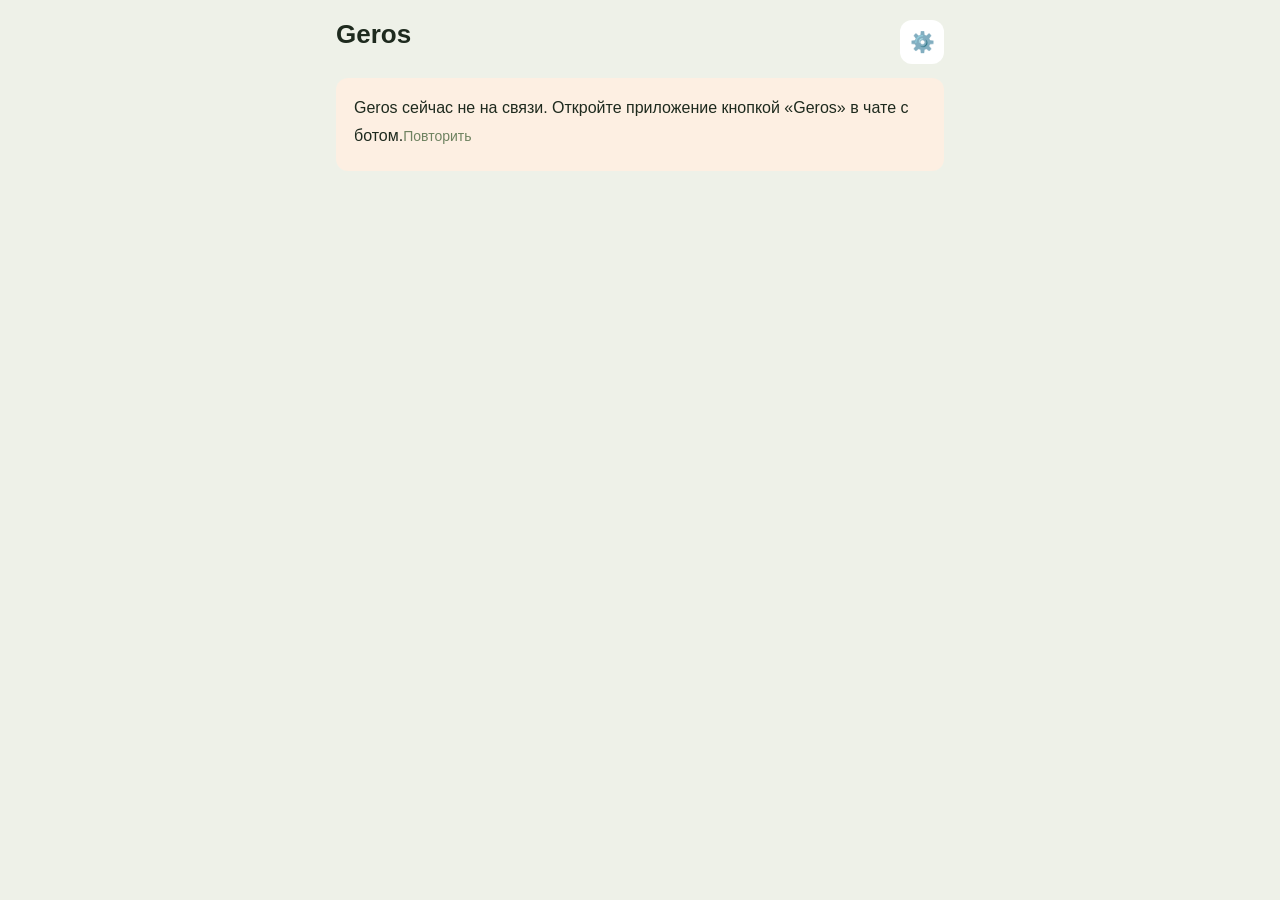
==== app/index.html @ c7873bcd "Geros Mini App (v3.12) at /app/ Built from sazaa34/geros miniapp/ (Preact + Vite). Static files only" ====
<!doctype html>
<html lang="ru">
<head>
  <meta charset="utf-8">
  <meta name="viewport" content="width=device-width, initial-scale=1, viewport-fit=cover, user-scalable=no">
  <meta name="color-scheme" content="light dark">
  <title>Geros</title>
  <script src="https://telegram.org/js/telegram-web-app.js?59"></script>
  <script type="module" crossorigin src="./assets/index-C13r9jTx.js"></script>
  <link rel="stylesheet" crossorigin href="./assets/style-DZILt7jk.css">
</head>
<body>
  <div id="app"></div>
</body>
</html>
---- app/assets/style-DZILt7jk.css ----
:root{--sage: #B7C4A8;--forest: #1E2A1E;--moss: #6E8260;--mist: #EEF1E8;--bg: var(--tg-theme-secondary-bg-color, var(--mist));--card: var(--tg-theme-section-bg-color, var(--tg-theme-bg-color, #ffffff));--text: var(--tg-theme-text-color, var(--forest));--muted: var(--tg-theme-hint-color, #6b7565);--accent: var(--moss);--accent-soft: color-mix(in srgb, var(--sage) 45%, transparent);--line: color-mix(in srgb, var(--muted) 22%, transparent);--red: #E5484D;--orange: #F2994A;--yellow: #D9B43B;--green: var(--moss);--safe-top: max(env(safe-area-inset-top, 0px), var(--tg-content-safe-area-inset-top, 0px));--safe-bottom: max(env(safe-area-inset-bottom, 0px), var(--tg-safe-area-inset-bottom, 0px))}@media(prefers-color-scheme:dark){:root{--bg: var(--tg-theme-secondary-bg-color, #141a14);--card: var(--tg-theme-section-bg-color, var(--tg-theme-bg-color, #1E2A1E));--text: var(--tg-theme-text-color, #EEF1E8);--muted: var(--tg-theme-hint-color, #9aa692)}}*{box-sizing:border-box;-webkit-tap-highlight-color:transparent}html,body{margin:0;background:var(--bg);color:var(--text);font:16px/1.4 -apple-system,BlinkMacSystemFont,Segoe UI,Roboto,Helvetica Neue,Arial,sans-serif;-webkit-font-smoothing:antialiased;overscroll-behavior:none}button,input{font:inherit;color:inherit}.screen{max-width:640px;margin:0 auto;padding:calc(12px + var(--safe-top)) 16px calc(88px + var(--safe-bottom))}.hero{display:flex;align-items:flex-start;justify-content:space-between;margin:8px 0 14px}h1{font-size:26px;line-height:1.15;margin:0 0 4px;font-weight:700}.title{display:flex;align-items:center;justify-content:space-between;margin:6px 0 12px}h2{font-size:22px;margin:0;font-weight:700}.card{display:block;width:100%;text-align:left;background:var(--card);border:0;border-radius:16px;padding:14px 16px;margin:0 0 10px}.card.tap{cursor:pointer;transition:transform .08s ease}.card.tap:active{transform:scale(.985)}.card.empty{color:var(--muted);line-height:1.5}.card.warn{box-shadow:inset 3px 0 0 var(--orange)}.label{font-size:13px;font-weight:600;color:var(--muted);text-transform:none;margin-bottom:8px;display:flex;align-items:center;gap:4px}.sublabel{font-size:13px;color:var(--muted);margin:12px 0 4px}.chev{margin-left:auto;font-size:20px;line-height:1}.muted{color:var(--muted)}.small{font-size:14px}.center{text-align:center}.big-line{font-size:18px;font-weight:600}.amount{font-size:30px;font-weight:700;letter-spacing:-.5px}.line{display:flex;align-items:center;gap:10px;padding:8px 0;border-top:1px solid var(--line)}.line:first-of-type{border-top:0}.label+.line{border-top:0}.line-main{flex:1;min-width:0}.right{text-align:right;white-space:nowrap}.income{color:var(--green)}.zone{width:10px;height:10px;border-radius:50%;flex:none;background:var(--green)}.zone.red,.zone.overdue{background:var(--red)}.zone.orange{background:var(--orange)}.zone.yellow{background:var(--yellow)}.due{font-size:13px;white-space:nowrap;color:var(--muted)}.due.red,.due.overdue{color:var(--red);font-weight:600}.due.orange{color:var(--orange);font-weight:600}.progress{display:flex;align-items:center;gap:10px;margin:8px 0 6px}.progress svg{flex:1;height:6px}.progress span{font-size:13px;color:var(--muted);min-width:36px;text-align:right}.track{fill:var(--line)}.fill{fill:var(--accent)}.fill.red,.fill.overdue{fill:var(--red)}.fill.orange{fill:var(--orange)}.bar{width:100%;height:8px;display:block}.cat{padding:6px 0}.cat-head{display:flex;justify-content:space-between;font-size:15px;margin-bottom:4px}.tiles{display:grid;grid-template-columns:repeat(3,1fr);gap:10px;margin-top:4px}.tile{background:var(--card);border:0;border-radius:16px;padding:14px 6px;display:flex;flex-direction:column;align-items:center;gap:4px;font-size:14px;min-height:76px}.tile span{font-size:24px}.tile:active{transform:scale(.97)}.goal-head{display:flex;justify-content:space-between;gap:8px;align-items:baseline}.goal-title{font-weight:600;font-size:17px}.meta{display:flex;flex-wrap:wrap;gap:8px;align-items:center;justify-content:space-between;font-size:14px}.check{display:flex;align-items:center;gap:12px;width:100%;background:none;border:0;border-top:1px solid var(--line);padding:12px 0;text-align:left;min-height:48px}.label+.check,.muted+.check{border-top:0}.check .box{width:24px;height:24px;border-radius:7px;border:2px solid var(--accent);display:grid;place-items:center;flex:none;font-weight:700;color:#fff}.check.done .box{background:var(--accent)}.check.done .check-text{color:var(--muted);text-decoration:line-through}.check-text{flex:1}input[type=text],input[type=date]{width:100%;border:1px solid var(--line);background:transparent;border-radius:12px;padding:11px 12px;min-height:46px;outline:none}input:focus{border-color:var(--accent)}.add-step{display:flex;flex-wrap:wrap;gap:8px;margin-top:10px}.add-step input[type=text]{flex:1 1 100%}.add-step input[type=date]{flex:1}.inline-form{display:flex;gap:8px}.btn{background:var(--tg-theme-button-color, var(--moss));color:var(--tg-theme-button-text-color, #fff);border:0;border-radius:12px;padding:0 18px;min-height:46px;font-weight:600}.btn.wide{width:100%}.btn:disabled{opacity:.5}.link{background:none;border:0;color:var(--tg-theme-link-color, var(--accent));padding:6px 0;font-size:14px}.icon-btn{background:var(--card);border:0;border-radius:12px;min-width:44px;min-height:44px;font-size:20px}.icon-btn:disabled{opacity:.35}.chip{display:inline-block;font-size:12px;padding:2px 8px;border-radius:99px;margin:4px 4px 0 0;background:var(--accent-soft)}.chip.overlap,.chip.cancel{background:color-mix(in srgb,var(--orange) 22%,transparent)}.chip.student{background:color-mix(in srgb,var(--sage) 55%,transparent)}.chip.star{background:color-mix(in srgb,var(--yellow) 30%,transparent)}.stats{display:flex;flex-wrap:wrap;gap:18px;margin-top:8px}.stats div{display:flex;flex-direction:column;font-weight:600}.month-switch{display:flex;align-items:center;justify-content:space-between;margin:0 0 10px;font-weight:600;text-transform:capitalize}.row{display:flex;align-items:center;justify-content:space-between;gap:12px;width:100%;min-height:48px;background:none;border:0;border-top:1px solid var(--line);padding:8px 0;text-align:left}.label+.row{border-top:0}.row-text{flex:1}.toggle{width:50px;height:30px;border-radius:99px;background:var(--line);position:relative;flex:none;transition:background .15s}.toggle span{position:absolute;top:3px;left:3px;width:24px;height:24px;border-radius:50%;background:#fff;box-shadow:0 1px 3px #00000040;transition:transform .15s}.toggle.on{background:var(--accent)}.toggle.on span{transform:translate(20px)}.stepper{display:flex;align-items:center;gap:12px}.stepper button{width:40px;height:40px;border-radius:12px;border:0;background:var(--accent-soft);font-size:20px}.segmented{display:flex;gap:6px;background:var(--line);padding:4px;border-radius:14px}.segmented.column{flex-direction:column}.segmented button{flex:1;border:0;background:none;border-radius:10px;min-height:42px;padding:6px 10px}.segmented button.on{background:var(--card);font-weight:600;box-shadow:0 1px 3px #0000001f}.tech summary{font-weight:600;cursor:pointer;min-height:28px}.tech[open] summary{margin-bottom:8px}.notice{background:color-mix(in srgb,var(--orange) 16%,var(--card));border-radius:12px;padding:10px 12px;font-size:14px;margin-bottom:10px}.notice.big{padding:18px;font-size:16px;line-height:1.5}.skeleton .sk-line{height:12px;border-radius:6px;background:var(--line);margin:6px 0;animation:pulse 1.2s ease-in-out infinite}.w60{width:60%}.w90{width:90%}@keyframes pulse{50%{opacity:.45}}
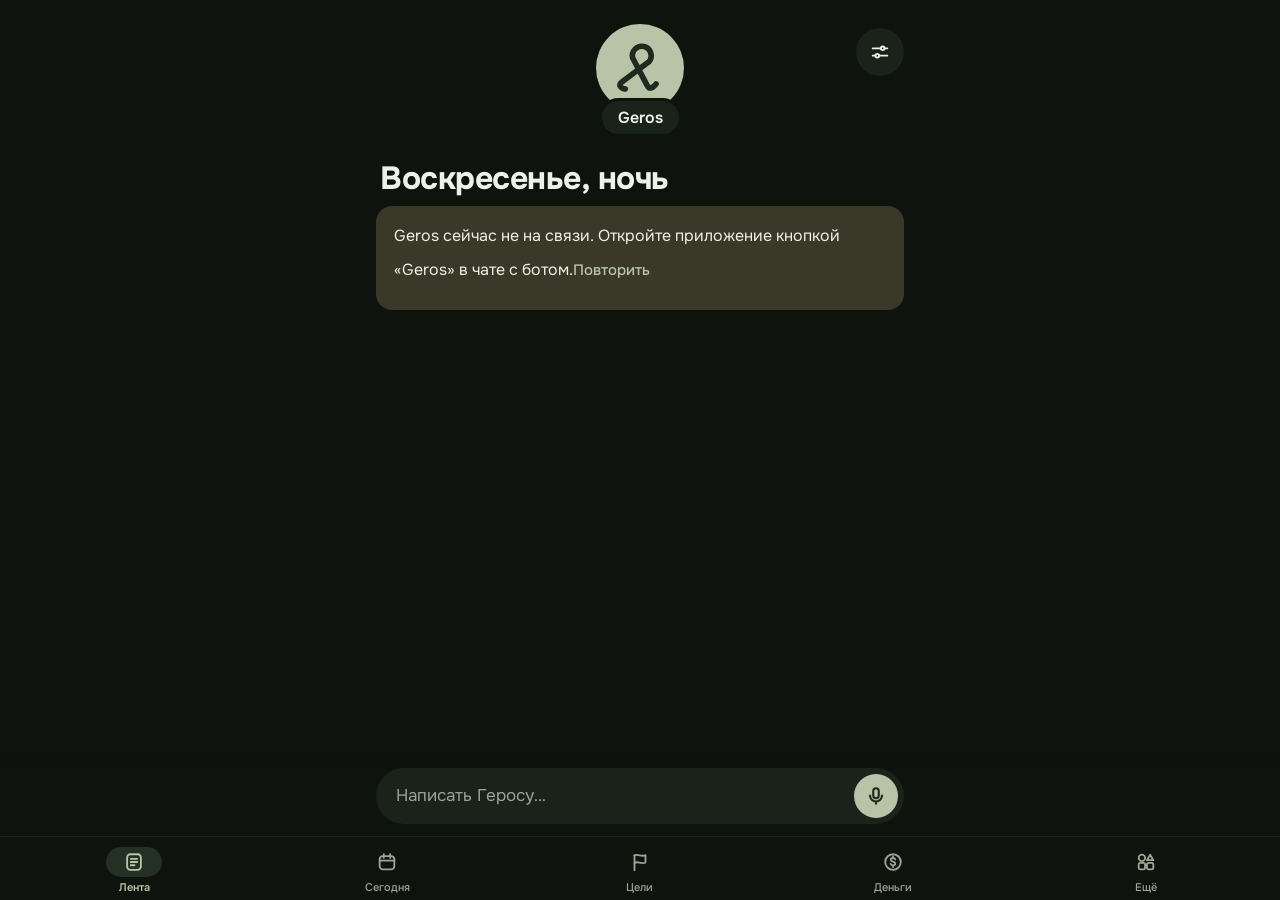
==== commit 112edd1c: "Geros Mini App 3.14: dark forest/sage design, feed, bottom tabs Co-Authored-By: Claude Opus 5.5 <nor" ====
--- a/app/index.html
+++ b/app/index.html
@@ -1,15 +1,21 @@
-<!doctype html>
-<html lang="ru">
-<head>
-  <meta charset="utf-8">
-  <meta name="viewport" content="width=device-width, initial-scale=1, viewport-fit=cover, user-scalable=no">
-  <meta name="color-scheme" content="light dark">
-  <title>Geros</title>
-  <script src="https://telegram.org/js/telegram-web-app.js?59"></script>
-  <script type="module" crossorigin src="./assets/index-C13r9jTx.js"></script>
-  <link rel="stylesheet" crossorigin href="./assets/style-DZILt7jk.css">
-</head>
-<body>
-  <div id="app"></div>
-</body>
-</html>
+<!doctype html>
+<html lang="ru">
+<head>
+  <meta charset="utf-8">
+  <meta name="viewport" content="width=device-width, initial-scale=1, viewport-fit=cover, user-scalable=no">
+  <meta name="color-scheme" content="dark">
+  <meta name="theme-color" content="#0E130E">
+  <title>Geros</title>
+  <link rel="preconnect" href="https://fonts.googleapis.com">
+  <link rel="preconnect" href="https://fonts.gstatic.com" crossorigin>
+  <link rel="stylesheet" href="https://fonts.googleapis.com/css2?family=Onest:wght@400;500;600;700&display=swap">
+  <style>html, body { background: #0E130E; }</style>
+  <script src="https://telegram.org/js/telegram-web-app.js?59"></script>
+  <script type="module" crossorigin src="./assets/index-aTZaz5pM.js"></script>
+  <link rel="stylesheet" crossorigin href="./assets/style-SDEdUzBR.css">
+</head>
+<body>
+  <div id="app"></div>+
+</body>
+</html>
--- a/app/assets/style-SDEdUzBR.css
+++ b/app/assets/style-SDEdUzBR.css
@@ -0,0 +1 @@
+:root{--ink: #0E130E;--surface: #1A231A;--raised: #243024;--line: #1F281F;--edge: #2C382C;--text: #EEF1E8;--muted: #9AA692;--sage: #B7C4A8;--moss: #6E8260;--forest: #1E2A1E;--sand: #D9CBA8;--clay: #E3A57A;--alert: #E86A5E;--yellow: #D9B43B;--safe-top: max(env(safe-area-inset-top, 0px), var(--tg-content-safe-area-inset-top, 0px));--safe-bottom: max(env(safe-area-inset-bottom, 0px), var(--tg-safe-area-inset-bottom, 0px));--tab-h: calc(64px + var(--safe-bottom));color-scheme:dark}*{box-sizing:border-box;-webkit-tap-highlight-color:transparent}html,body{margin:0;background:var(--ink);color:var(--text);font:16px/1.45 Onest,-apple-system,BlinkMacSystemFont,Segoe UI,sans-serif;-webkit-font-smoothing:antialiased;overscroll-behavior:none}button,input{font:inherit;color:inherit}button{cursor:pointer}button:disabled{cursor:default}:focus-visible{outline:2px solid var(--sage);outline-offset:2px}.num,.amount,.time,.due{font-variant-numeric:tabular-nums}.ic{fill:none;stroke:currentColor;stroke-linecap:round;stroke-linejoin:round;flex:none}.screen{max-width:560px;margin:0 auto;padding:calc(12px + var(--safe-top)) 16px calc(var(--tab-h) + 28px)}.screen.with-dock{padding-bottom:calc(var(--tab-h) + 100px)}.screen.no-tabs{padding-bottom:calc(110px + var(--safe-bottom))}.brand{position:relative;display:flex;flex-direction:column;align-items:center;padding-top:12px}.avatar{width:88px;height:88px;border-radius:50%;background:var(--sage);color:var(--forest);display:grid;place-items:center}.name-pill{margin-top:-14px;padding:5px 16px;border-radius:999px;background:var(--surface);border:3px solid var(--ink);font-size:16px;font-weight:600}.round-btn{position:absolute;top:16px;right:0;width:48px;height:48px;border-radius:50%;border:0;background:var(--surface);display:grid;place-items:center}.round-btn:active{background:var(--raised)}.page-title{padding:24px 4px 8px}.page-title h1,.title h1{margin:0;font-size:32px;line-height:1.15;font-weight:700;letter-spacing:-.5px}.page-title p{margin:8px 0 0;font-size:17px;line-height:1.4;color:var(--muted)}.title{display:flex;align-items:center;justify-content:space-between;gap:12px;margin:8px 4px 18px}.title h1{font-size:28px}.feed-item{display:flex;gap:16px;margin:0 -16px;padding:22px 20px;border-bottom:1px solid var(--line)}button.feed-item{width:calc(100% + 32px);background:none;border:0;border-bottom:1px solid var(--line);text-align:left}button.feed-item:active{background:var(--surface)}.feed-body{flex:1;min-width:0}.feed-body h2{margin:4px 0 0;font-size:20px;line-height:1.25;font-weight:600}.feed-body p{margin:6px 0 0;color:var(--muted)}.kicker{font-size:14px;font-weight:500;color:var(--sage)}.kicker.clay{color:var(--clay)}.kicker.sand{color:var(--sand)}.kicker.mist{color:var(--muted)}.tile-ic{width:48px;height:48px;flex:none;border-radius:15px;background:var(--sage);color:var(--forest);display:grid;place-items:center}.tile-ic.small{width:38px;height:38px;border-radius:12px}.tile-ic.clay{background:var(--clay)}.tile-ic.sand{background:var(--sand)}.tile-ic.mist{background:var(--text)}.actions{display:flex;flex-wrap:wrap;align-items:center;gap:4px 22px;margin-top:10px}.act{display:inline-flex;align-items:center;gap:8px;min-height:44px;padding:0;border:0;background:none;font-size:15px;font-weight:500}.act:active{opacity:.6}.act:disabled{opacity:.4}.pill{display:inline-flex;align-items:center;justify-content:center;gap:8px;min-height:44px;padding:0 18px;border:0;border-radius:999px;background:var(--sage);color:var(--forest);font-size:15px;font-weight:600}.pill:active{transform:scale(.97)}.pill:disabled{opacity:.5}.pill.big{width:100%;min-height:54px;font-size:17px}.pill.ghost{background:var(--raised);color:var(--text)}.deadline{display:flex;align-items:center;gap:10px;padding:8px 0;border-top:1px solid var(--line)}.deadline:first-child{border-top:0}.deadline .line-main{font-size:16px}.amount{font-size:32px;line-height:1.15;font-weight:700;letter-spacing:-.5px;margin-top:4px}.dock{position:fixed;left:0;right:0;bottom:calc(var(--tab-h) + 12px);z-index:20;padding:0 16px}.dock>*{max-width:528px;margin:0 auto}.dock:before{content:"";position:absolute;left:0;right:0;bottom:-12px;height:90px;background:linear-gradient(to top,var(--ink) 55%,transparent);z-index:-1;pointer-events:none}.dock.no-tabs{bottom:calc(16px + var(--safe-bottom))}.composer{display:flex;align-items:center;gap:12px;height:56px;padding:0 6px 0 20px;border-radius:999px;background:var(--surface)}.composer-text{flex:1;min-height:44px;border:0;background:none;text-align:left;font-size:17px;color:var(--muted);padding:0}.mic{width:44px;height:44px;border:0;border-radius:50%;background:var(--sage);color:var(--forest);display:grid;place-items:center}.tabbar{position:fixed;left:0;right:0;bottom:0;z-index:30;height:var(--tab-h);padding:6px 8px var(--safe-bottom);display:grid;grid-template-columns:repeat(5,minmax(0,1fr));background:var(--ink);border-top:1px solid var(--line)}.tab{display:flex;flex-direction:column;align-items:center;justify-content:center;gap:3px;border:0;background:none;color:var(--muted);font-size:11px;font-weight:500}.tab-ic{display:grid;place-items:center;width:56px;height:30px;border-radius:999px;transition:background .15s}.tab.on{color:var(--sage);font-weight:600}.tab.on .tab-ic{background:var(--raised)}.card{display:block;width:100%;text-align:left;background:var(--surface);border:0;border-radius:24px;padding:18px 20px;margin:0 0 12px}.card.tap{cursor:pointer;transition:transform .08s ease}.card.tap:active{transform:scale(.985)}.card.empty{color:var(--muted);line-height:1.5}.card.warn{box-shadow:inset 0 0 0 1.5px var(--clay)}.card.accent,.card.star{box-shadow:inset 0 0 0 1.5px var(--sage)}.card.dim{opacity:.6}.feed-item+.card,.page-title+.card{margin-top:18px}.card-head{display:flex;align-items:center;gap:12px;margin-bottom:6px}.card-head h2{margin:0;font-size:18px;font-weight:600;flex:1}.label{font-size:14px;font-weight:600;color:var(--muted);margin-bottom:8px;display:flex;align-items:center;gap:6px}.sublabel{font-size:14px;color:var(--muted);margin:14px 0 4px}.chev{margin-left:auto;color:var(--muted)}.muted{color:var(--muted)}.small{font-size:14px}.center{text-align:center}.big-line{font-size:18px;font-weight:600}.hint{color:var(--muted);font-size:14px;text-align:center;margin:22px 8px}.line{display:flex;align-items:center;gap:12px;padding:12px 0;border-top:1px solid var(--raised)}.line:first-of-type,.label+.line,.card-head+.line{border-top:0}.line-main{flex:1;min-width:0}.right{text-align:right;white-space:nowrap}.income{color:var(--sage)}.list-row{display:flex;align-items:center;gap:14px;width:100%;min-height:64px;padding:10px 0;border:0;border-top:1px solid var(--raised);background:none;text-align:left}.list-row:first-child{border-top:0}.list-row .line-main b{display:block;font-size:16px;font-weight:600}.list-row .line-main span{font-size:14px;color:var(--muted)}.status-ok{display:inline-flex;align-items:center;gap:6px;font-size:14px;color:var(--sage);white-space:nowrap}.status-off{font-size:14px;font-weight:600;padding:8px 14px;border-radius:999px;background:var(--raised);white-space:nowrap}.zone{width:9px;height:9px;border-radius:50%;flex:none;background:var(--sage)}.zone.red,.zone.overdue{background:var(--alert)}.zone.orange{background:var(--clay)}.zone.yellow{background:var(--yellow)}.due{font-size:14px;white-space:nowrap;color:var(--muted)}.due.red,.due.overdue{color:var(--alert);font-weight:600}.due.orange{color:var(--clay);font-weight:600}.due.yellow{color:var(--yellow);font-weight:600}.progress{display:flex;align-items:center;gap:12px;margin:14px 0 6px}.progress span{font-size:14px;font-weight:600;min-width:38px;text-align:right}.bar-track{flex:1;height:8px;border-radius:99px;background:var(--raised);overflow:hidden}.bar-fill{height:100%;border-radius:99px;background:var(--sage);transition:width .4s ease}.bar-fill.red,.bar-fill.overdue{background:var(--alert)}.bar-fill.orange{background:var(--clay)}.bar-fill.sand{background:var(--sand)}.bar-fill.clay{background:var(--clay)}.cat{padding:8px 0}.cat-head{display:flex;justify-content:space-between;font-size:15px;margin-bottom:6px}.chips{display:flex;gap:8px;margin:16px 4px 8px;flex-wrap:wrap}.chip-btn{min-height:40px;padding:0 16px;border:0;border-radius:999px;background:var(--surface);font-size:15px;font-weight:500}.chip-btn.on{background:var(--sage);color:var(--forest);font-weight:600}.timeline{padding:14px 4px 4px}.tl-row{display:flex;gap:14px}.tl-row.past{opacity:.45}.tl-time{width:64px;flex:none;padding-top:2px;font-size:14px;color:var(--muted);font-variant-numeric:tabular-nums}.tl-body{flex:1;min-width:0;border-left:2px solid var(--raised);padding:0 0 18px 16px}.tl-body b{display:block;font-size:17px;font-weight:500}.tl-body span{font-size:14px;color:var(--muted)}.tl-row.next .tl-time{padding-top:15px;color:var(--text);font-weight:600}.tl-row.next .tl-body{border-left:0;padding:14px 16px;border-radius:18px;background:var(--surface);margin-bottom:14px}.tl-row.next .tl-body b{font-weight:600}.tl-now{display:flex;align-items:center;gap:0;margin:0 0 14px}.tl-now .num{width:72px;flex:none;font-size:13px;font-weight:700;color:var(--sage)}.tl-now i{width:10px;height:10px;border-radius:50%;background:var(--sage);flex:none;margin-left:-5px}.tl-now em{flex:1;height:2px;background:var(--sage)}.tl-empty{color:var(--muted);padding:8px 0 16px}.circle-check{width:44px;height:44px;flex:none;border:0;background:none;padding:0;display:grid;place-items:center}.circle-check span{width:26px;height:26px;border-radius:50%;border:2px solid var(--muted);display:grid;place-items:center;color:var(--forest)}.circle-check.red span,.circle-check.overdue span{border-color:var(--alert)}.circle-check.orange span{border-color:var(--clay)}.circle-check.yellow span{border-color:var(--yellow)}.circle-check.done span{border:0;background:var(--sage)}.goal-head{display:flex;justify-content:space-between;gap:8px;align-items:center}.goal-title{font-weight:600;font-size:18px}.badge{padding:2px 10px;border-radius:99px;background:var(--sage);color:var(--forest);font-size:12px;font-weight:700}.next-box{display:flex;align-items:center;gap:12px;margin-top:14px;padding:12px 14px;border-radius:16px;background:var(--raised);color:var(--sage)}.next-box .line-main{color:var(--text)}.next-box .line-main div{font-size:14px;color:var(--muted)}.week-dots{display:flex;gap:8px;margin-top:14px}.week-dots span{width:30px;height:30px;border-radius:50%;background:var(--raised);display:grid;place-items:center;color:var(--forest)}.week-dots span.on{background:var(--clay)}.meta{display:flex;flex-wrap:wrap;gap:8px;align-items:center;justify-content:space-between;font-size:14px;color:var(--muted)}.why{font-style:italic;color:var(--muted);margin:12px 0 0}.check{display:flex;align-items:center;gap:12px;width:100%;background:none;border:0;border-top:1px solid var(--raised);padding:12px 0;text-align:left;min-height:52px}.label+.check,.muted+.check,.card-head+.check{border-top:0}.check .box{width:26px;height:26px;border-radius:50%;border:2px solid var(--muted);display:grid;place-items:center;flex:none;color:var(--forest)}.check.done .box{background:var(--sage);border-color:var(--sage)}.check.done .check-text{color:var(--muted);text-decoration:line-through}.check-text{flex:1}input[type=text],input[type=date],input[type=email]{width:100%;border:1.5px solid var(--edge);background:var(--ink);border-radius:14px;padding:11px 14px;min-height:48px;outline:none}input:focus{border-color:var(--sage)}input::placeholder{color:var(--muted);opacity:.7}input[type=date]{color-scheme:dark}.add-step{display:flex;flex-wrap:wrap;gap:8px;margin-top:12px}.add-step input[type=text]{flex:1 1 100%}.add-step input[type=date]{flex:1}.inline-form{display:flex;gap:8px;margin-top:10px}.btn{background:var(--sage);color:var(--forest);border:0;border-radius:999px;padding:0 20px;min-height:48px;font-weight:600}.btn.wide{width:100%;margin-top:10px}.btn.ghost{background:var(--raised);color:var(--text)}.btn:disabled{opacity:.5}.link{background:none;border:0;color:var(--sage);padding:8px 0;font-size:15px;font-weight:500;min-height:44px}.link.danger,.warn-text{color:var(--alert)}.icon-btn{background:var(--raised);border:0;border-radius:50%;width:44px;height:44px;display:grid;place-items:center;flex:none}.icon-btn:disabled{opacity:.35}.chip{display:inline-block;font-size:12px;font-weight:600;padding:3px 10px;border-radius:99px;margin:6px 6px 0 0;background:var(--raised);color:var(--sage)}.chip.overlap,.chip.cancel{background:color-mix(in srgb,var(--clay) 22%,transparent);color:var(--clay)}.chip.star{background:var(--sage);color:var(--forest)}.stats{display:flex;flex-wrap:wrap;gap:20px;margin-top:12px}.stats div{display:flex;flex-direction:column;font-weight:600}.stats .muted{font-weight:400}.month-switch{display:flex;align-items:center;justify-content:space-between;margin:6px 0 14px;font-weight:600;font-size:17px;text-transform:capitalize}.row{display:flex;align-items:center;justify-content:space-between;gap:12px;width:100%;min-height:52px;background:none;border:0;border-top:1px solid var(--raised);padding:8px 0;text-align:left}.label+.row,.card>.row:first-child{border-top:0}.row-text{flex:1}.toggle{width:50px;height:30px;border-radius:99px;background:var(--raised);position:relative;flex:none;transition:background .15s}.toggle span{position:absolute;top:3px;left:3px;width:24px;height:24px;border-radius:50%;background:var(--text);transition:transform .15s}.toggle.on{background:var(--sage)}.toggle.on span{transform:translate(20px);background:var(--forest)}.stepper{display:flex;align-items:center;gap:12px}.stepper button{width:44px;height:44px;border-radius:50%;border:0;background:var(--raised);font-size:20px}.segmented{display:flex;gap:6px;background:var(--ink);padding:4px;border-radius:16px}.segmented.column{flex-direction:column}.segmented button{flex:1;border:0;background:none;border-radius:12px;min-height:44px;padding:6px 10px;color:var(--muted)}.segmented button.on{background:var(--raised);color:var(--text);font-weight:600}.tech summary{font-weight:600;cursor:pointer;min-height:28px;list-style:none;display:flex;align-items:center;gap:10px}.tech summary::-webkit-details-marker{display:none}.tech[open] summary{margin-bottom:8px}.notice{background:color-mix(in srgb,var(--clay) 16%,var(--surface));border-radius:16px;padding:12px 14px;font-size:14px;margin-bottom:12px}.notice.big{padding:18px;font-size:16px;line-height:1.5}.skeleton .sk-line{height:12px;border-radius:6px;background:var(--raised);margin:8px 0;animation:pulse 1.2s ease-in-out infinite}.w60{width:60%}.w90{width:90%}@keyframes pulse{50%{opacity:.45}}.time{font-size:14px;color:var(--muted);min-width:92px;white-space:nowrap}.dot{width:10px;height:10px;border-radius:50%;flex:none;background:var(--muted)}.dot.ok{background:var(--sage)}.dot.bad{background:var(--alert)}.dot.off{background:var(--raised)}.row-actions{display:flex;gap:22px;margin-top:6px}.form{display:flex;flex-direction:column;gap:10px;margin-top:14px}.step{font-size:15px;line-height:1.45}.pick{text-align:left;background:var(--raised);border:0;border-radius:14px;padding:10px 14px;min-height:48px}.picked{font-size:15px;font-weight:600;display:flex;align-items:center;gap:8px;flex-wrap:wrap}.spark{width:100%;height:24px;display:block;margin:12px 0 8px}.spark .fill{fill:var(--sage)}.spark .track{fill:var(--raised)}.welcome{position:fixed;inset:0;z-index:50;overflow-y:auto;background:var(--ink)}.stamp{margin-top:18px;font-size:14px;color:var(--muted);text-align:center}.bubbles{display:flex;flex-direction:column;align-items:flex-start;gap:8px;margin-top:14px}.bubble{max-width:92%;padding:14px 18px;border-radius:24px;background:var(--surface);font-size:17px;line-height:1.45}.bubble:first-child{border-top-left-radius:8px}.bubble.full{max-width:100%;width:100%}.bubble ul{margin:10px 0 0;padding-left:22px;display:flex;flex-direction:column;gap:8px}.options{display:flex;flex-direction:column;gap:10px;margin-top:14px}.option{display:flex;align-items:center;justify-content:space-between;gap:12px;min-height:56px;padding:0 12px 0 18px;border:2px solid var(--edge);border-radius:16px;background:none;font-size:17px;font-weight:500;text-align:left}.option.on{border-color:var(--text);background:var(--ink);font-weight:600}.option.dashed{border-style:dashed;color:var(--muted)}.option .tick{width:32px;height:32px;border-radius:50%;background:var(--text);color:var(--forest);display:grid;place-items:center}
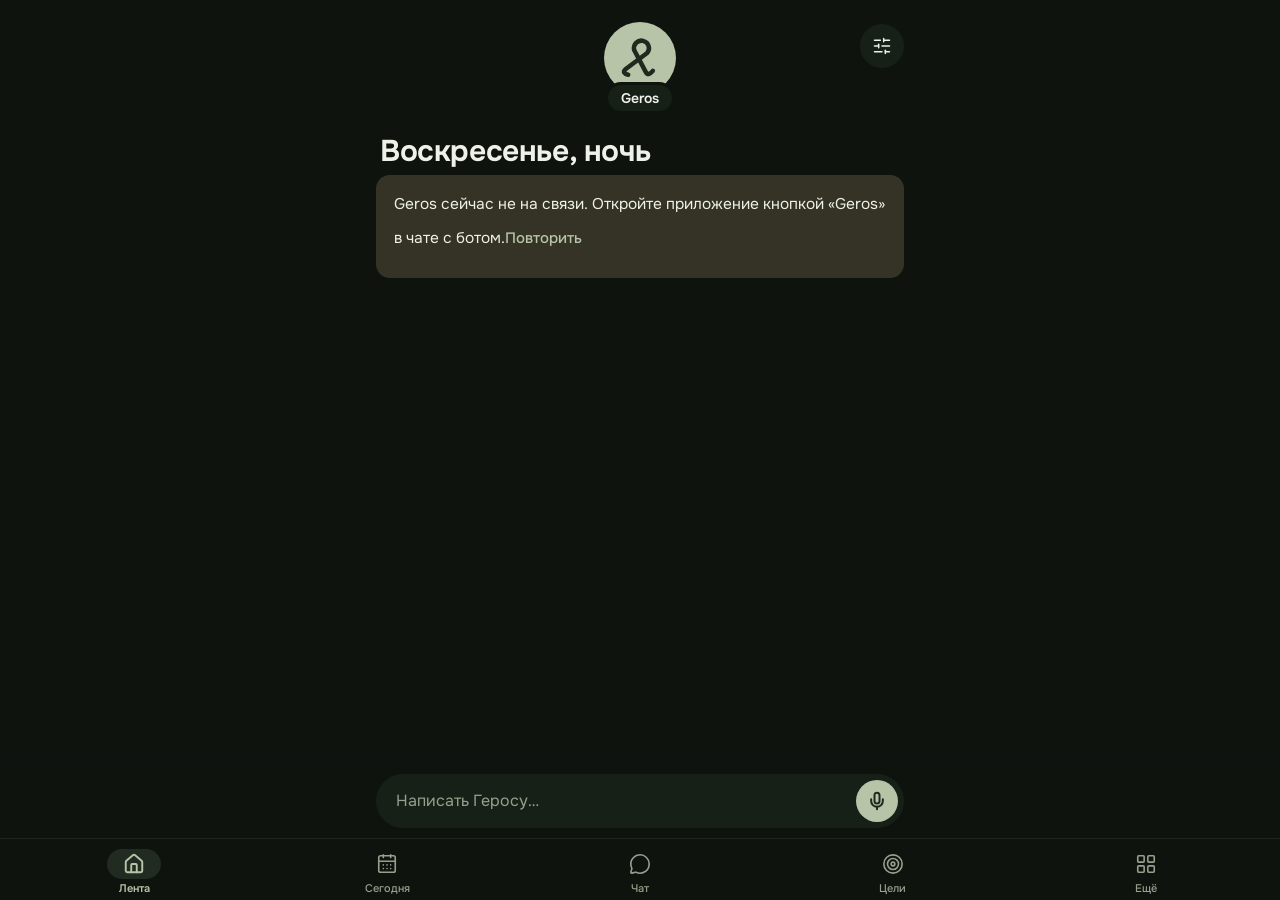
==== commit 7740d2de: "Geros Mini App 3.14 ALL-IN-APP: chat tab, calendar day view with live now-line, events and reminders" ====
--- a/app/index.html
+++ b/app/index.html
@@ -11,8 +11,8 @@
   <link rel="stylesheet" href="https://fonts.googleapis.com/css2?family=Onest:wght@400;500;600;700&display=swap">
   <style>html, body { background: #0E130E; }</style>
   <script src="https://telegram.org/js/telegram-web-app.js?59"></script>
-  <script type="module" crossorigin src="./assets/index-aTZaz5pM.js"></script>
-  <link rel="stylesheet" crossorigin href="./assets/style-SDEdUzBR.css">
+  <script type="module" crossorigin src="./assets/index-D49L5xj-.js"></script>
+  <link rel="stylesheet" crossorigin href="./assets/style-D9UusxlF.css">
 </head>
 <body>
   <div id="app"></div>
--- a/app/assets/style-D9UusxlF.css
+++ b/app/assets/style-D9UusxlF.css
@@ -0,0 +1 @@
+:root{--ink: #0E130E;--surface: #172017;--raised: #212B21;--line: #1D261D;--edge: #2A352A;--text: #EEF1E8;--muted: #95A18D;--sage: #B7C4A8;--moss: #6E8260;--forest: #1E2A1E;--sand: #D9CBA8;--clay: #E3A57A;--alert: #E86A5E;--yellow: #D9B43B;--safe-top: max(env(safe-area-inset-top, 0px), var(--tg-content-safe-area-inset-top, 0px));--safe-bottom: max(env(safe-area-inset-bottom, 0px), var(--tg-safe-area-inset-bottom, 0px));--tab-h: calc(62px + var(--safe-bottom));color-scheme:dark}*{box-sizing:border-box;-webkit-tap-highlight-color:transparent}html,body{margin:0;background:var(--ink);color:var(--text);font:16px/1.45 Onest,-apple-system,BlinkMacSystemFont,Segoe UI,sans-serif;-webkit-font-smoothing:antialiased;overscroll-behavior:none}body.sheet-open{overflow:hidden}button,input,textarea{font:inherit;color:inherit}button{cursor:pointer}button:disabled{cursor:default}:focus-visible{outline:2px solid var(--sage);outline-offset:2px}.num,.amount,.time,.due{font-variant-numeric:tabular-nums}.ic{flex:none;display:block}.screen{max-width:560px;margin:0 auto;padding:calc(12px + var(--safe-top)) 16px calc(var(--tab-h) + 28px)}.screen.with-dock{padding-bottom:calc(var(--tab-h) + 96px)}.screen.no-tabs{padding-bottom:calc(110px + var(--safe-bottom))}.brand{position:relative;display:flex;flex-direction:column;align-items:center;padding-top:10px}.avatar{width:72px;height:72px;border-radius:50%;background:var(--sage);color:var(--forest);display:grid;place-items:center}.name-pill{margin-top:-12px;padding:3px 13px;border-radius:999px;background:var(--surface);border:3px solid var(--ink);font-size:14px;font-weight:600;letter-spacing:.1px}.round-btn{position:absolute;top:12px;right:0;width:44px;height:44px;border-radius:50%;border:0;background:var(--surface);display:grid;place-items:center;color:var(--text)}.round-btn:active{background:var(--raised)}.page-title{padding:20px 4px 6px}.page-title h1,.title h1{margin:0;font-size:30px;line-height:1.15;font-weight:650;letter-spacing:-.4px}.page-title p{margin:6px 0 0;font-size:16px;line-height:1.4;color:var(--muted)}.title{display:flex;align-items:center;justify-content:space-between;gap:12px;margin:8px 4px 16px}.title h1{font-size:26px}.feed-item{margin:0 -16px;padding:20px;border-bottom:1px solid var(--line)}button.feed-item{display:block;width:calc(100% + 32px);background:none;border:0;border-bottom:1px solid var(--line);text-align:left}button.feed-item:active{background:var(--surface)}.feed-item h2{margin:6px 0 0;font-size:19px;line-height:1.3;font-weight:600}.feed-item p{margin:6px 0 0;color:var(--muted)}.feed-body{min-width:0}.feed-body h2{margin:6px 0 0;font-size:19px;line-height:1.3;font-weight:600}.feed-body p{margin:6px 0 0;color:var(--muted)}.kicker{display:flex;align-items:center;gap:7px;font-size:13.5px;font-weight:500;color:var(--sage)}.kicker.clay{color:var(--clay)}.kicker.sand{color:var(--sand)}.kicker.muted{color:var(--muted)}.badge-ic{width:40px;height:40px;flex:none;border-radius:12px;background:var(--raised);color:var(--sage);display:grid;place-items:center}.badge-ic.small{width:34px;height:34px;border-radius:10px}.badge-ic.clay{color:var(--clay)}.badge-ic.sand{color:var(--sand)}.badge-ic.alert{color:var(--alert)}.badge-ic.muted,.badge-ic.mist{color:var(--text)}.actions{display:flex;flex-wrap:wrap;align-items:center;gap:2px 20px;margin-top:8px}.act{display:inline-flex;align-items:center;gap:7px;min-height:44px;padding:0;border:0;background:none;font-size:15px;font-weight:500;color:var(--text)}.act:active{opacity:.6}.act:disabled{opacity:.4}.pill{display:inline-flex;align-items:center;justify-content:center;gap:8px;min-height:44px;padding:0 18px;border:0;border-radius:999px;background:var(--sage);color:var(--forest);font-size:15px;font-weight:600}.pill:active{transform:scale(.97)}.pill:disabled{opacity:.5}.pill.big{width:100%;min-height:52px;font-size:16px}.pill.ghost{background:var(--raised);color:var(--text)}.pill.danger{background:color-mix(in srgb,var(--alert) 16%,var(--surface));color:var(--alert)}.deadline{display:flex;align-items:center;gap:10px;padding:8px 0;border-top:1px solid var(--line)}.deadline:first-child{border-top:0}.deadline .line-main{font-size:15.5px}.amount{font-size:30px;line-height:1.15;font-weight:650;letter-spacing:-.4px;margin-top:6px}.dock{position:fixed;left:0;right:0;bottom:calc(var(--tab-h) + 10px);z-index:20;padding:0 16px}.dock>*{max-width:528px;margin:0 auto}.dock:before{content:"";position:absolute;left:0;right:0;bottom:-10px;height:84px;background:linear-gradient(to top,var(--ink) 55%,transparent);z-index:-1;pointer-events:none}.dock.no-tabs{bottom:calc(16px + var(--safe-bottom))}.dock-row{display:flex;gap:10px}.dock-row .pill.big{flex:1;width:auto}.composer{display:flex;align-items:center;gap:10px;height:54px;padding:0 6px 0 20px;border-radius:999px;background:var(--surface)}.composer-text{flex:1;min-height:44px;border:0;background:none;text-align:left;font-size:16px;color:var(--muted);padding:0}.mic{width:42px;height:42px;border:0;border-radius:50%;background:var(--sage);color:var(--forest);display:grid;place-items:center}.tabbar{position:fixed;left:0;right:0;bottom:0;z-index:30;height:var(--tab-h);padding:6px 8px var(--safe-bottom);display:grid;grid-template-columns:repeat(5,minmax(0,1fr));background:var(--ink);border-top:1px solid var(--line)}.tab{display:flex;flex-direction:column;align-items:center;justify-content:center;gap:2px;border:0;background:none;color:var(--muted);font-size:11px;font-weight:500}.tab-ic{display:grid;place-items:center;width:54px;height:30px;border-radius:999px;transition:background .15s}.tab.on{color:var(--sage);font-weight:600}.tab.on .tab-ic{background:var(--raised)}body.typing .tabbar{display:none}.card{display:block;width:100%;text-align:left;background:var(--surface);border:0;border-radius:20px;padding:16px 18px;margin:0 0 12px}.card.tap{cursor:pointer;transition:transform .08s ease}.card.tap:active{transform:scale(.985)}.card.empty{color:var(--muted);line-height:1.5}.card.warn{box-shadow:inset 0 0 0 1px var(--clay)}.card.accent,.card.star{box-shadow:inset 0 0 0 1px var(--sage)}.card.dim{opacity:.6}.feed-item+.card,.page-title+.card{margin-top:18px}.card-head{display:flex;align-items:center;gap:12px;margin-bottom:4px}.card-head h2{margin:0;font-size:17px;font-weight:600;flex:1}.label{font-size:13.5px;font-weight:600;color:var(--muted);margin-bottom:8px;display:flex;align-items:center;gap:6px}.sublabel{font-size:13.5px;color:var(--muted);margin:14px 0 4px}.chev{margin-left:auto;color:var(--muted)}.muted{color:var(--muted)}.small{font-size:13.5px}.center{text-align:center}.big-line{font-size:17px;font-weight:600}.hint{color:var(--muted);font-size:13.5px;text-align:center;margin:22px 8px}.line{display:flex;align-items:center;gap:12px;padding:11px 0;border-top:1px solid var(--raised)}.line:first-of-type,.label+.line,.card-head+.line{border-top:0}.line-main{flex:1;min-width:0}.right{text-align:right;white-space:nowrap}.income{color:var(--sage)}.list-row{display:flex;align-items:center;gap:14px;width:100%;min-height:62px;padding:10px 0;border:0;border-top:1px solid var(--raised);background:none;text-align:left}.list-row:first-child{border-top:0}.list-row .line-main b{display:block;font-size:16px;font-weight:600}.list-row .line-main span{font-size:13.5px;color:var(--muted)}.status-ok{display:inline-flex;align-items:center;gap:6px;font-size:13.5px;color:var(--sage);white-space:nowrap}.status-off{font-size:13.5px;font-weight:600;padding:8px 14px;border-radius:999px;background:var(--raised);white-space:nowrap}.zone{width:8px;height:8px;border-radius:50%;flex:none;background:var(--sage)}.zone.red,.zone.overdue{background:var(--alert)}.zone.orange{background:var(--clay)}.zone.yellow{background:var(--yellow)}.due{font-size:13.5px;white-space:nowrap;color:var(--muted)}.due.red,.due.overdue{color:var(--alert);font-weight:600}.due.orange{color:var(--clay);font-weight:600}.due.yellow{color:var(--yellow);font-weight:600}.progress{display:flex;align-items:center;gap:12px;margin:12px 0 4px}.progress span{font-size:13.5px;font-weight:600;min-width:38px;text-align:right}.bar-track{flex:1;height:6px;border-radius:99px;background:var(--raised);overflow:hidden}.bar-fill{height:100%;border-radius:99px;background:var(--sage);transition:width .4s ease}.bar-fill.red,.bar-fill.overdue{background:var(--alert)}.bar-fill.orange{background:var(--clay)}.bar-fill.sand{background:var(--sand)}.bar-fill.clay{background:var(--clay)}.cat{padding:8px 0}.cat-head{display:flex;justify-content:space-between;font-size:15px;margin-bottom:6px}.week{display:grid;grid-template-columns:repeat(7,minmax(0,1fr));gap:6px;margin:14px 0 12px}.wd{display:flex;flex-direction:column;align-items:center;gap:2px;padding:8px 0;border:0;border-radius:14px;background:none;color:var(--muted);font-size:12px;text-transform:capitalize}.wd b{font-size:17px;font-weight:600;color:var(--text)}.wd.today b{color:var(--sage)}.wd.on{background:var(--sage);color:var(--forest)}.wd.on b{color:var(--forest)}.day{margin:0 0 16px}.allday{display:flex;flex-wrap:wrap;gap:6px;margin:0 0 10px 52px}.allday-chip{display:inline-flex;align-items:center;gap:5px;max-width:100%;padding:6px 12px;border:0;border-radius:10px;background:var(--raised);font-size:13.5px;font-weight:500;overflow:hidden;white-space:nowrap;text-overflow:ellipsis}.allday-chip.ours{box-shadow:inset 2px 0 0 var(--sage)}.grid{position:relative}.hour{position:absolute;left:0;right:0;height:0;border-top:1px solid var(--line)}.hour span{position:absolute;left:0;top:-8px;width:44px;padding-right:6px;font-size:11.5px;color:var(--muted);background:var(--ink);font-variant-numeric:tabular-nums}.day-empty{position:absolute;left:52px;right:0;top:18px;color:var(--muted);font-size:14px}.ev{position:absolute;display:flex;flex-direction:column;gap:1px;overflow:hidden;padding:5px 8px;border:0;border-radius:9px;text-align:left;background:color-mix(in srgb,var(--sage) 16%,var(--surface));box-shadow:inset 3px 0 color-mix(in srgb,var(--sage) 70%,transparent);color:var(--text);font-size:13.5px;line-height:1.25}.ev:active{filter:brightness(1.15)}.ev.short{flex-direction:row;align-items:center;gap:6px;padding:2px 8px}.ev-title{display:flex;align-items:center;gap:4px;font-weight:600;overflow:hidden;white-space:nowrap;text-overflow:ellipsis}.ev-time{font-size:12px;color:var(--muted);font-variant-numeric:tabular-nums}.ev-now{align-self:flex-start;margin-top:2px;padding:1px 7px;border-radius:99px;background:var(--sage);color:var(--forest);font-size:11px;font-weight:700}.ev.short .ev-now{margin-top:0}.ev.past{opacity:.45}.ev.now{background:color-mix(in srgb,var(--sage) 26%,var(--surface));box-shadow:inset 0 0 0 1.5px var(--sage)}.ev.ours:not(.now){box-shadow:inset 3px 0 0 var(--sand)}.rem-line{position:absolute;left:52px;right:0;z-index:2;height:0;border-top:1.5px dashed color-mix(in srgb,var(--sand) 60%,transparent);pointer-events:none}.rem-bell{position:absolute;right:-4px;top:-13px;width:26px;height:26px;padding:0;border:2px solid var(--ink);border-radius:50%;background:var(--sand);color:var(--forest);display:grid;place-items:center;pointer-events:auto}.now-line{position:absolute;left:44px;right:0;z-index:3;height:2px;background:var(--alert);pointer-events:none;transition:top .6s ease}.now-line:before{content:"";position:absolute;left:-4px;top:-4px;width:10px;height:10px;border-radius:50%;background:var(--alert)}.now-line span{position:absolute;left:-48px;top:-9px;padding:1px 5px;border-radius:6px;background:var(--alert);color:#fff;font-size:11px;font-weight:700;font-variant-numeric:tabular-nums}.circle-check{width:44px;height:44px;flex:none;border:0;background:none;padding:0;display:grid;place-items:center}.circle-check span{width:24px;height:24px;border-radius:50%;border:2px solid var(--muted);display:grid;place-items:center;color:var(--forest)}.circle-check.red span,.circle-check.overdue span{border-color:var(--alert)}.circle-check.orange span{border-color:var(--clay)}.circle-check.yellow span{border-color:var(--yellow)}.circle-check.done span{border:0;background:var(--sage)}.chips{display:flex;gap:8px;margin:16px 4px 8px;flex-wrap:wrap}.chip-btn{min-height:38px;padding:0 14px;border:0;border-radius:999px;background:var(--raised);font-size:14px;font-weight:500}.chip-btn.on{background:var(--sage);color:var(--forest);font-weight:600}.goal-head{display:flex;justify-content:space-between;gap:8px;align-items:center}.goal-title{font-weight:600;font-size:17px}.badge{padding:2px 10px;border-radius:99px;background:var(--sage);color:var(--forest);font-size:12px;font-weight:700}.next-box{display:flex;align-items:center;gap:12px;margin-top:14px;padding:12px 14px;border-radius:14px;background:var(--raised);color:var(--sage)}.next-box .line-main{color:var(--text)}.next-box .line-main div{font-size:13.5px;color:var(--muted)}.week-dots{display:flex;gap:8px;margin-top:12px}.week-dots span{width:28px;height:28px;border-radius:50%;background:var(--raised);display:grid;place-items:center;color:var(--forest)}.week-dots span.on{background:var(--clay)}.meta{display:flex;flex-wrap:wrap;gap:8px;align-items:center;justify-content:space-between;font-size:13.5px;color:var(--muted)}.why{font-style:italic;color:var(--muted);margin:12px 0 0}.check{display:flex;align-items:center;gap:12px;width:100%;background:none;border:0;border-top:1px solid var(--raised);padding:12px 0;text-align:left;min-height:52px}.label+.check,.muted+.check,.card-head+.check{border-top:0}.check .box{width:24px;height:24px;border-radius:50%;border:2px solid var(--muted);display:grid;place-items:center;flex:none;color:var(--forest)}.check.done .box{background:var(--sage);border-color:var(--sage)}.check.done .check-text{color:var(--muted);text-decoration:line-through}.check-text{flex:1}input[type=text],input[type=date],input[type=email],input[type=time]{width:100%;border:1px solid var(--edge);background:var(--ink);border-radius:12px;padding:10px 14px;min-height:46px;outline:none}input:focus,textarea:focus{border-color:var(--sage)}input::placeholder,textarea::placeholder{color:var(--muted);opacity:.75}input[type=date],input[type=time]{color-scheme:dark}.add-step{display:flex;flex-wrap:wrap;gap:8px;margin-top:12px}.add-step input[type=text]{flex:1 1 100%}.add-step input[type=date]{flex:1}.inline-form{display:flex;gap:8px;margin-top:10px}.field{display:flex;flex-direction:column;gap:6px;min-width:0}.field>span{font-size:13px;font-weight:600;color:var(--muted)}.field-row{display:grid;grid-template-columns:repeat(2,minmax(0,1fr));gap:10px}.presets{display:flex;flex-wrap:wrap;gap:8px}.btn{background:var(--sage);color:var(--forest);border:0;border-radius:999px;padding:0 20px;min-height:46px;font-weight:600}.btn.wide{width:100%;margin-top:10px}.btn.ghost{background:var(--raised);color:var(--text)}.btn:disabled{opacity:.5}.link{background:none;border:0;color:var(--sage);padding:8px 0;font-size:15px;font-weight:500;min-height:44px}.link.danger,.warn-text{color:var(--alert)}.icon-btn{background:var(--raised);border:0;border-radius:50%;width:40px;height:40px;display:grid;place-items:center;flex:none;color:var(--text)}.icon-btn:disabled{opacity:.35}.chip{display:inline-block;font-size:12px;font-weight:600;padding:3px 10px;border-radius:99px;margin:6px 6px 0 0;background:var(--raised);color:var(--sage)}.chip.overlap,.chip.cancel{background:color-mix(in srgb,var(--clay) 18%,transparent);color:var(--clay)}.chip.star{background:var(--sage);color:var(--forest)}.stats{display:flex;flex-wrap:wrap;gap:20px;margin-top:12px}.stats div{display:flex;flex-direction:column;font-weight:600}.stats .muted{font-weight:400}.month-switch{display:flex;align-items:center;justify-content:space-between;margin:6px 0 14px;font-weight:600;font-size:17px;text-transform:capitalize}.row{display:flex;align-items:center;justify-content:space-between;gap:12px;width:100%;min-height:50px;background:none;border:0;border-top:1px solid var(--raised);padding:8px 0;text-align:left}.label+.row,.card>.row:first-child{border-top:0}.sheet-form .row{border-top:0}.row-text{flex:1}.toggle{width:48px;height:28px;border-radius:99px;background:var(--raised);position:relative;flex:none;transition:background .15s}.toggle span{position:absolute;top:3px;left:3px;width:22px;height:22px;border-radius:50%;background:var(--text);transition:transform .15s}.toggle.on{background:var(--sage)}.toggle.on span{transform:translate(20px);background:var(--forest)}.stepper{display:flex;align-items:center;gap:12px}.stepper button{width:42px;height:42px;border-radius:50%;border:0;background:var(--raised);font-size:20px}.segmented{display:flex;gap:4px;background:var(--ink);padding:4px;border-radius:14px}.segmented.column{flex-direction:column}.segmented button{flex:1;border:0;background:none;border-radius:10px;min-height:42px;padding:6px 10px;color:var(--muted)}.segmented button.on{background:var(--raised);color:var(--text);font-weight:600}.tech summary{font-weight:600;cursor:pointer;min-height:28px;list-style:none;display:flex;align-items:center;gap:10px}.tech summary::-webkit-details-marker{display:none}.tech[open] summary{margin-bottom:8px}.notice{background:color-mix(in srgb,var(--clay) 14%,var(--surface));border-radius:14px;padding:12px 14px;font-size:14px;margin-bottom:12px}.notice.big{padding:18px;font-size:15.5px;line-height:1.5}.skeleton .sk-line{height:12px;border-radius:6px;background:var(--raised);margin:8px 0;animation:pulse 1.2s ease-in-out infinite}.w60{width:60%}.w90{width:90%}@keyframes pulse{50%{opacity:.45}}.time{font-size:13.5px;color:var(--muted);min-width:72px;white-space:nowrap}.line.past{opacity:.5}.dot{width:9px;height:9px;border-radius:50%;flex:none;background:var(--muted)}.dot.ok{background:var(--sage)}.dot.bad{background:var(--alert)}.dot.off{background:var(--raised)}.row-actions{display:flex;gap:20px;margin-top:4px}.row-actions .link{display:inline-flex;align-items:center;gap:6px}.form{display:flex;flex-direction:column;gap:12px;margin-top:12px}.step{font-size:15px;line-height:1.45}.pick{text-align:left;background:var(--raised);border:0;border-radius:12px;padding:10px 14px;min-height:46px}.picked{font-size:15px;font-weight:600;display:flex;align-items:center;gap:8px;flex-wrap:wrap}.spark{width:100%;height:24px;display:block;margin:12px 0 8px}.spark .fill{fill:var(--sage)}.spark .track{fill:var(--raised)}.sheet-backdrop{position:fixed;inset:0;z-index:60;display:flex;align-items:flex-end;justify-content:center;background:#04070499;animation:fade .15s ease}.sheet{width:100%;max-width:560px;max-height:88vh;overflow-y:auto;padding:10px 18px calc(18px + var(--safe-bottom));border-radius:22px 22px 0 0;background:var(--surface);animation:rise .2s ease}.sheet:before{content:"";display:block;width:38px;height:4px;margin:0 auto 10px;border-radius:99px;background:var(--edge)}.sheet-head{display:flex;align-items:center;gap:12px;margin-bottom:4px}.sheet-head h2{flex:1;margin:0;font-size:19px;font-weight:600;line-height:1.3}.sheet .form{margin-top:10px}.sheet input[type=text],.sheet input[type=date],.sheet input[type=time],.sheet .segmented{background:var(--ink)}.sheet-actions{display:flex;gap:10px;margin-top:16px}.sheet-actions .pill{flex:1;min-height:50px}.details{display:flex;flex-direction:column;gap:10px;margin-top:8px}.details-line{display:flex;align-items:center;gap:10px;font-size:15px;color:var(--text)}.details-line .ic{color:var(--sage)}.details-notes{margin:0;padding:12px 14px;border-radius:12px;background:var(--ink);color:var(--muted);font-size:14px;white-space:pre-wrap}@keyframes rise{0%{transform:translateY(24px);opacity:.6}}@keyframes fade{0%{opacity:0}}.chat-screen{padding-bottom:calc(var(--tab-h) + 128px)}body.typing .chat-screen{padding-bottom:96px}.chat-head{display:flex;align-items:center;gap:10px;margin:4px 4px 14px}.chat-head h1{margin:0;font-size:22px;font-weight:650}.mini-avatar{width:36px;height:36px;border-radius:50%;background:var(--sage);color:var(--forest);display:grid;place-items:center;flex:none}.chat-empty{margin:30px 12px;text-align:center;color:var(--muted);line-height:1.5}.messages{display:flex;flex-direction:column;gap:8px}.msg{max-width:86%;align-self:flex-start}.msg.me{align-self:flex-end}.bubble-text{padding:10px 14px;border-radius:18px 18px 18px 6px;background:var(--surface);font-size:15.5px;line-height:1.45;white-space:pre-wrap;overflow-wrap:anywhere}.msg.me .bubble-text{background:var(--sage);color:var(--forest);border-bottom-left-radius:18px;border-bottom-right-radius:6px}.msg.pending .bubble-text{opacity:.6}.msg.failed .bubble-text{box-shadow:inset 0 0 0 1px var(--alert)}.bubble-text a{color:var(--sage);text-decoration:underline;text-underline-offset:2px}.msg.me .bubble-text a{color:var(--forest)}.bubble-text code{font-family:ui-monospace,SFMono-Regular,Menlo,monospace;font-size:13.5px;padding:1px 5px;border-radius:6px;background:var(--ink)}.bubble-text pre{margin:6px 0;padding:10px 12px;border-radius:10px;background:var(--ink);overflow-x:auto;font-size:13px}.bubble-text blockquote{margin:4px 0;padding-left:10px;border-left:2px solid var(--sage);color:var(--muted)}.spoiler{background:var(--muted);color:transparent;border-radius:4px}.spoiler:active{color:inherit;background:none}.kb{display:flex;flex-direction:column;gap:6px;margin-top:6px}.kb-row{display:flex;gap:6px}.kb-btn{flex:1;min-width:0;display:inline-flex;align-items:center;justify-content:center;gap:5px;min-height:40px;padding:6px 10px;border:0;border-radius:12px;background:var(--raised);color:var(--text);font-size:14px;font-weight:500;line-height:1.25}.kb-btn:active{background:var(--edge)}.kb-btn:disabled{opacity:.5}.typing-dots{display:flex;gap:5px;padding:14px 16px;border-radius:18px 18px 18px 6px;background:var(--surface)}.typing-dots span{width:7px;height:7px;border-radius:50%;background:var(--muted);animation:blink 1.2s infinite ease-in-out}.typing-dots span:nth-child(2){animation-delay:.15s}.typing-dots span:nth-child(3){animation-delay:.3s}@keyframes blink{0%,80%,to{opacity:.25;transform:translateY(0)}40%{opacity:1;transform:translateY(-2px)}}.composer-dock{position:fixed;left:0;right:0;bottom:calc(var(--tab-h) + 8px);z-index:25;padding:0 12px}.composer-dock>*{max-width:536px;margin-left:auto;margin-right:auto}.composer-dock:before{content:"";position:absolute;left:0;right:0;bottom:-8px;height:120px;background:linear-gradient(to top,var(--ink) 60%,transparent);z-index:-1;pointer-events:none}.composer-dock.focused{bottom:calc(8px + var(--safe-bottom))}.composer-dock .composer{height:auto;min-height:52px;align-items:flex-end;padding:6px 6px 6px 16px;border-radius:26px}.composer-input{flex:1;min-height:40px;max-height:140px;padding:9px 0;border:0;background:none;outline:none;resize:none;font-size:16px;line-height:1.4}.send{width:40px;height:40px;flex:none;border:0;border-radius:50%;background:var(--sage);color:var(--forest);display:grid;place-items:center}.send:disabled{background:var(--raised);color:var(--muted)}.quick{display:flex;gap:8px;overflow-x:auto;padding:0 2px 8px;scrollbar-width:none}.quick::-webkit-scrollbar{display:none}.quick-chip{flex:none;min-height:36px;padding:0 14px;border:1px solid var(--edge);border-radius:999px;background:var(--ink);font-size:14px;font-weight:500}.quick-chip:disabled{opacity:.5}.toast{position:fixed;left:50%;top:calc(14px + var(--safe-top));z-index:80;transform:translate(-50%);max-width:calc(100% - 32px);padding:10px 16px;border-radius:14px;background:var(--raised);box-shadow:0 8px 24px #00000059;font-size:14px;animation:fade .15s ease}.welcome{position:fixed;inset:0;z-index:50;overflow-y:auto;background:var(--ink)}.stamp{margin-top:16px;font-size:13.5px;color:var(--muted);text-align:center}.bubbles{display:flex;flex-direction:column;align-items:flex-start;gap:8px;margin-top:14px}.bubble{max-width:92%;padding:13px 16px;border-radius:20px;background:var(--surface);font-size:16px;line-height:1.45}.bubble:first-child{border-top-left-radius:8px}.bubble.full{max-width:100%;width:100%}.bubble ul{margin:10px 0 0;padding-left:22px;display:flex;flex-direction:column;gap:8px}.options{display:flex;flex-direction:column;gap:10px;margin-top:14px}.option{display:flex;align-items:center;justify-content:space-between;gap:12px;min-height:54px;padding:0 12px 0 18px;border:1.5px solid var(--edge);border-radius:14px;background:none;font-size:16px;font-weight:500;text-align:left}.option.on{border-color:var(--text);background:var(--ink);font-weight:600}.option.dashed{border-style:dashed;color:var(--muted)}.option .tick{width:30px;height:30px;border-radius:50%;background:var(--text);color:var(--forest);display:grid;place-items:center}
